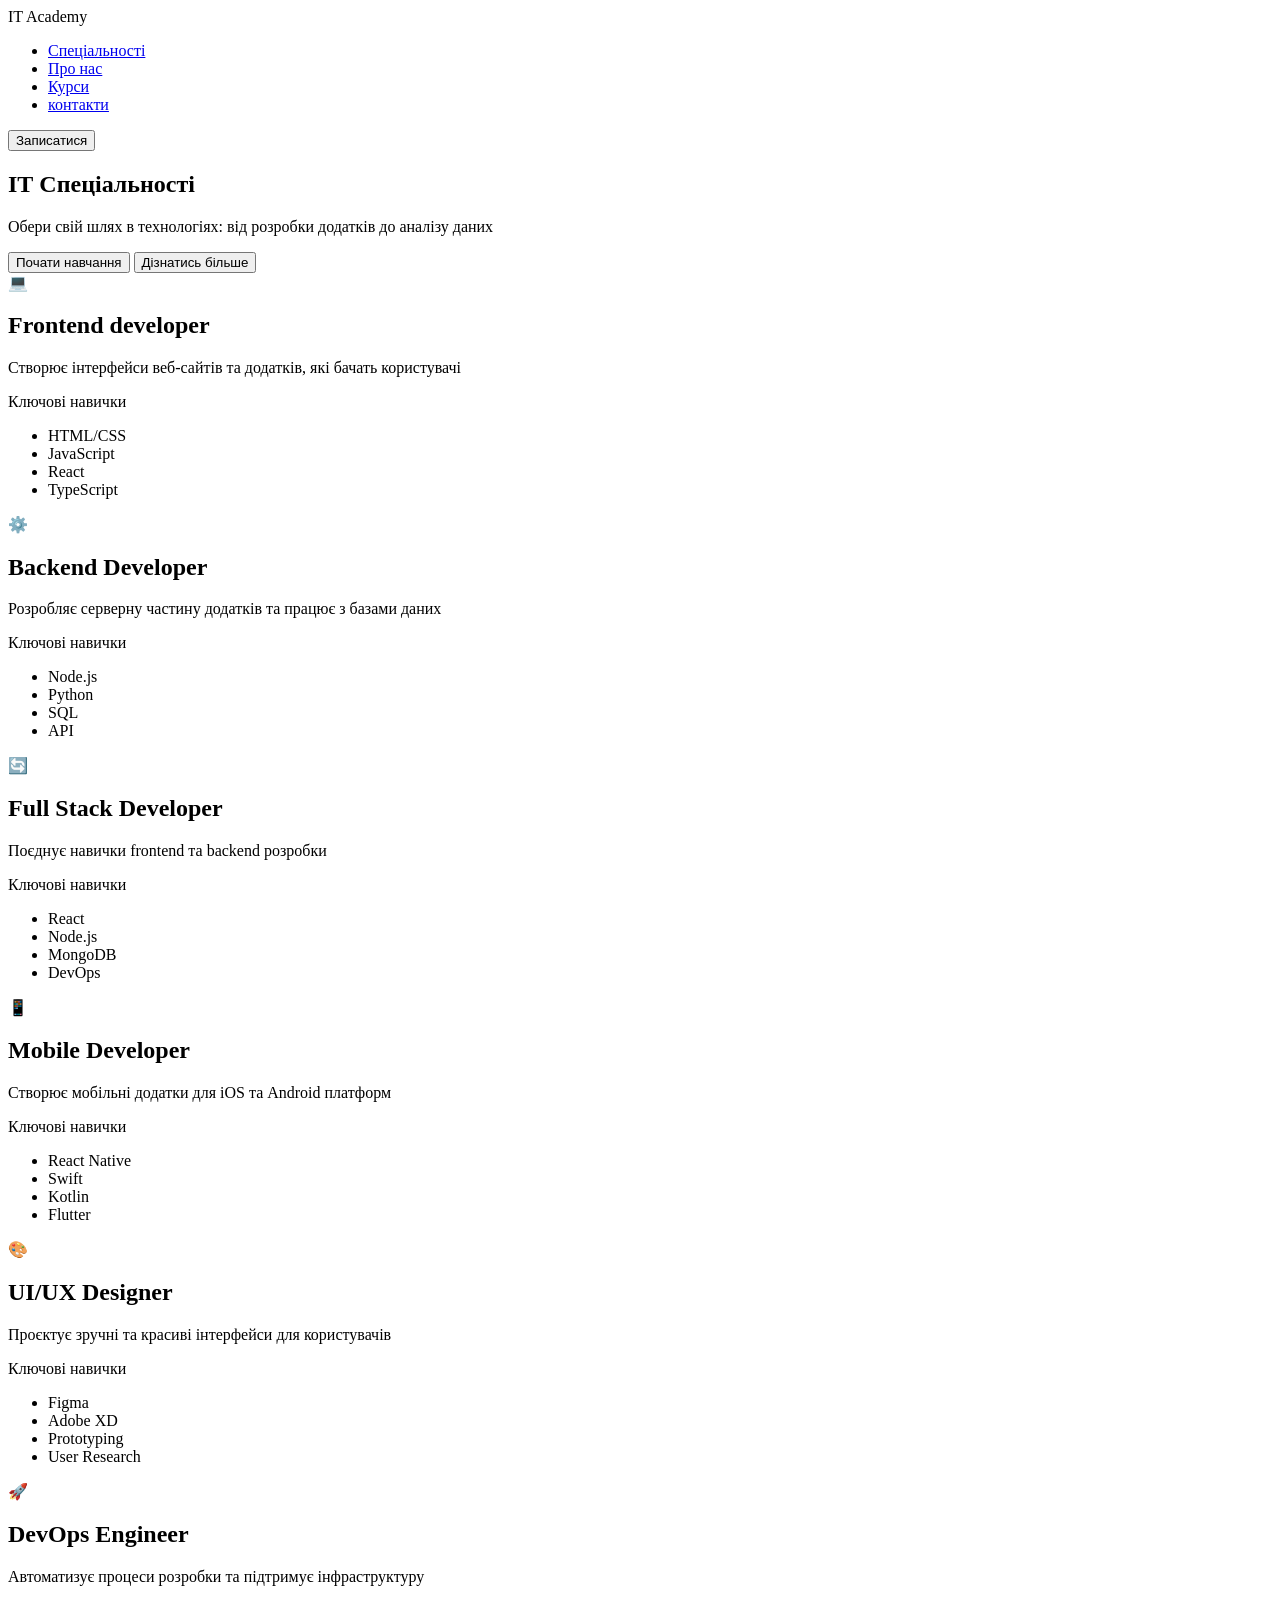
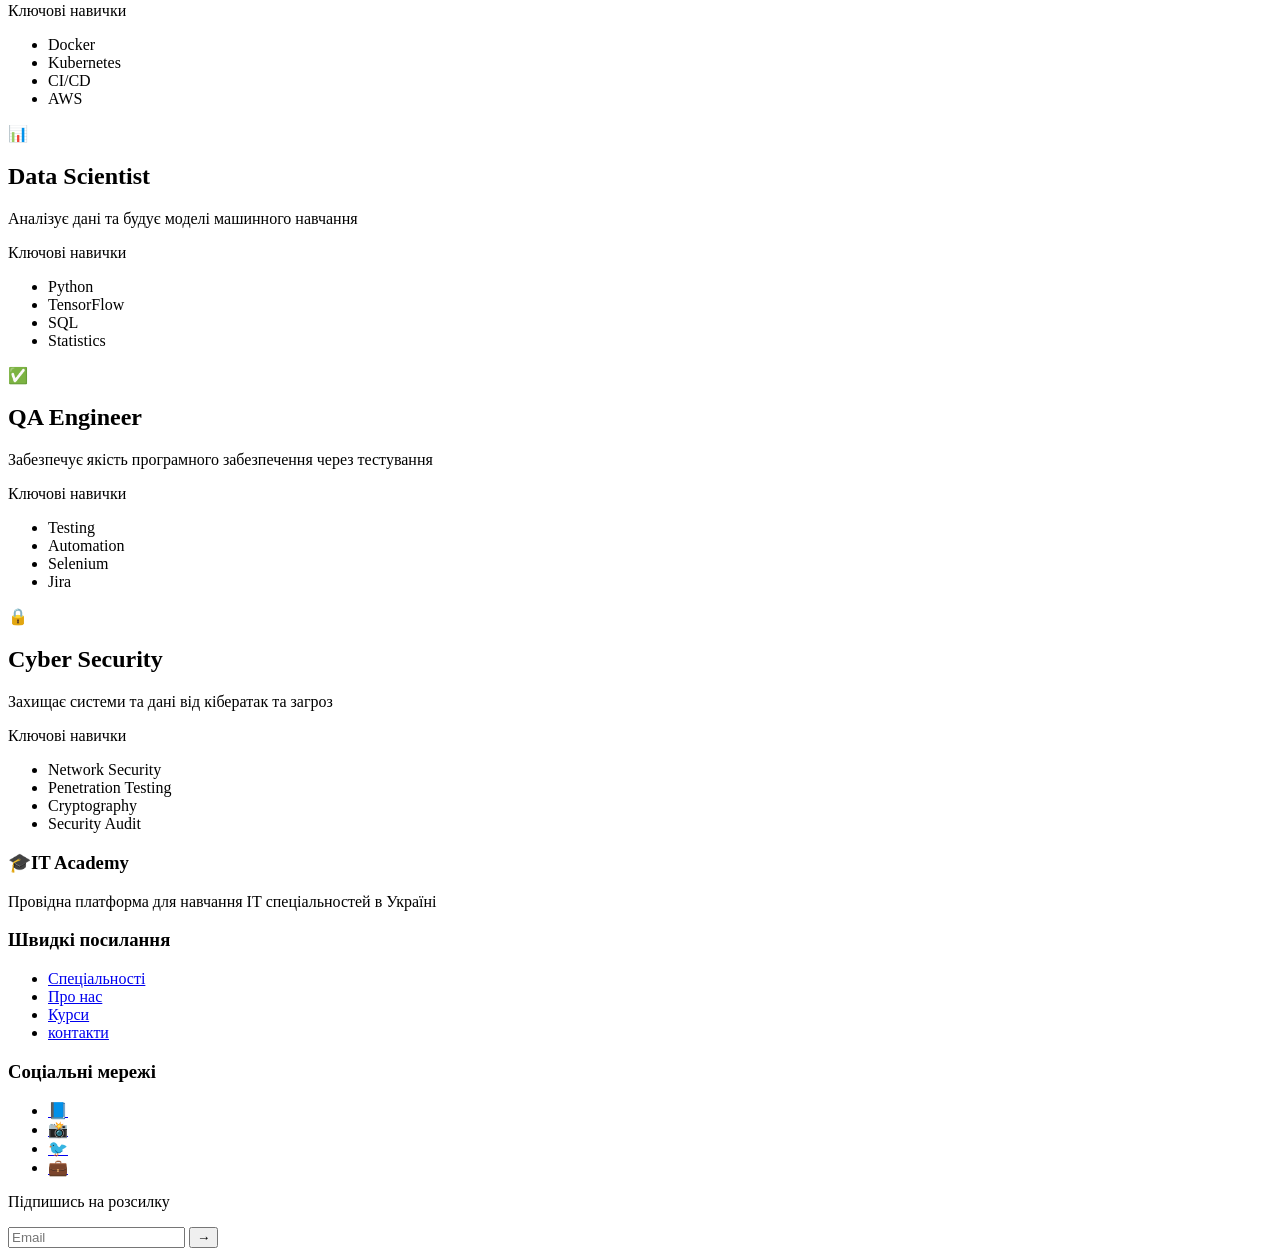
==== index2.html @ 8d69cfaa "Add files via upload" ====
<!DOCTYPE html>
<html lang="en">
<head>
    <meta charset="UTF-8">
    <title>Document</title>
    <link rel="stylesheet" href="style/styles2.css" type="text/css">
</head>
<body>
<header class="header">
    <div class="wrapper header-grid">
        <div class="logo"><span></span>IT Academy</div>
        <nav class="menu">
            <ul>
                <li><a href="#">Спеціальності</a></li>
                <li><a href="#">Про нас</a></li>
                <li><a href="#">Курси</a></li>
                <li><a href="#">контакти</a></li>
            </ul>
        </nav>
        <button class="header-btn">Записатися</button>
    </div>
</header>
<main>
    <section>
        <div class="wrapper start_studying_grid">
            <h1>ІТ Спеціальності</h1>
            <p>Обери свій шлях в технологіях: від розробки додатків до аналізу даних</p>
            <div>
                <button class="btn btn_start">Почати навчання</button>
                <button class="btn btn_more">Дізнатись більше</button>
            </div>
        </div>
    </section>
    <section class="cards-section">
        <div class="wrapper">
            <div class="cards_grid">
                <article class="card">
                    <div class="card_icon">💻</div>
                    <h2>Frontend developer</h2>
                    <p>Створює інтерфейси веб-сайтів та додатків, які бачать користувачі</p>
                    <div class="card_info">
                        <span>Ключові навички</span>
                        <ul class="tags">
                            <li>HTML/CSS</li>
                            <li>JavaScript</li>
                            <li>React</li>
                            <li>TypeScript</li>
                        </ul>
                    </div>
                </article>
                <article class="card">
                    <div class="card_icon">⚙️</div>
                    <h2>Backend Developer</h2>
                    <p>Розробляє серверну частину додатків та працює з базами даних</p>
                    <div class="card_info">
                        <span>Ключові навички</span>
                        <ul class="tags">
                            <li>Node.js</li>
                            <li>Python</li>
                            <li>SQL</li>
                            <li>API</li>
                        </ul>
                    </div>
                </article>
                <article class="card">
                    <div class="card_icon">🔄</div>
                    <h2>Full Stack Developer</h2>
                    <p>Поєднує навички frontend та backend розробки</p>
                    <div class="card_info">
                        <span>Ключові навички</span>
                        <ul class="tags">
                            <li>React</li>
                            <li>Node.js</li>
                            <li>MongoDB</li>
                            <li>DevOps</li>
                        </ul>
                    </div>
                </article>
                <article class="card">
                    <div class="card_icon">📱</div>
                    <h2>Mobile Developer</h2>
                    <p>Створює мобільні додатки для iOS та Android платформ</p>
                    <div class="card_info">
                        <span>Ключові навички</span>
                        <ul class="tags">
                            <li>React Native</li>
                            <li>Swift</li>
                            <li>Kotlin</li>
                            <li>Flutter</li>
                        </ul>
                    </div>
                </article>
                <article class="card">
                    <div class="card_icon">🎨</div>
                    <h2>UI/UX Designer</h2>
                    <p>Проєктує зручні та красиві інтерфейси для користувачів</p>
                    <div class="card_info">
                        <span>Ключові навички</span>
                        <ul class="tags">
                            <li>Figma</li>
                            <li>Adobe XD</li>
                            <li>Prototyping</li>
                            <li>User Research</li>
                        </ul>
                    </div>
                </article>
                <article class="card">
                    <div class="card_icon">🚀</div>
                    <h2>DevOps Engineer</h2>
                    <p>Автоматизує процеси розробки та підтримує інфраструктуру</p>
                    <div class="card_info">
                        <span>Ключові навички</span>
                        <ul class="tags">
                            <li>Docker</li>
                            <li>Kubernetes</li>
                            <li>CI/CD</li>
                            <li>AWS</li>
                        </ul>
                    </div>
                </article>
                <article class="card">
                    <div class="card_icon">📊</div>
                    <h2>Data Scientist</h2>
                    <p>Аналізує дані та будує моделі машинного навчання</p>
                    <div class="card_info">
                        <span>Ключові навички</span>
                        <ul class="tags">
                            <li>Python</li>
                            <li>TensorFlow</li>
                            <li>SQL</li>
                            <li>Statistics</li>
                        </ul>
                    </div>
                </article>
                <article class="card">
                    <div class="card_icon">✅</div>
                    <h2>QA Engineer</h2>
                    <p>Забезпечує якість програмного забезпечення через тестування</p>
                    <div class="card_info">
                        <span>Ключові навички</span>
                        <ul class="tags">
                            <li>Testing</li>
                            <li>Automation</li>
                            <li>Selenium</li>
                            <li>Jira</li>
                        </ul>
                    </div>
                </article>
                <article class="card">
                    <div class="card_icon">🔒</div>
                    <h2>Cyber Security</h2>
                    <p>Захищає системи та дані від кібератак та загроз</p>
                    <div class="card_info">
                        <span>Ключові навички</span>
                        <ul class="tags">
                            <li>Network Security</li>
                            <li>Penetration Testing</li>
                            <li>Cryptography</li>
                            <li>Security Audit</li>
                        </ul>
                    </div>
                </article>
            </div>
        </div>
    </section>
</main>
<footer>
    <div class="wrapper footer-grid">
        <div class="footer-column">
            <h3>🎓<span></span>IT Academy</h3>
            <p>Провідна платформа для навчання ІТ спеціальностей в Україні</p>
        </div>
        <div class="footer-column">
            <h3>Швидкі посилання</h3>
            <ul class="social">
                <li><a href="#">Спеціальності</a></li>
                <li><a href="#">Про нас</a></li>
                <li><a href="#">Курси</a></li>
                <li><a href="#">контакти</a></li>
            </ul>
        </div>
        <div class="footer-column">
            <h3>Соціальні мережі</h3>
            <ul class="social">
                <li><a href="#">📘</a></li>
                <li><a href="#">📸</a></li>
                <li><a href="#">🐦</a></li>
                <li><a href="#">💼</a></li>
            </ul>
        </div>
        <p class="subscribe-title">Підпишись на розсилку</p>
        <div class="subscribe-grid">
            <input type="email" placeholder="Email">
            <button>→</button>
        </div>
    </div>
</footer>
</body>
</html>
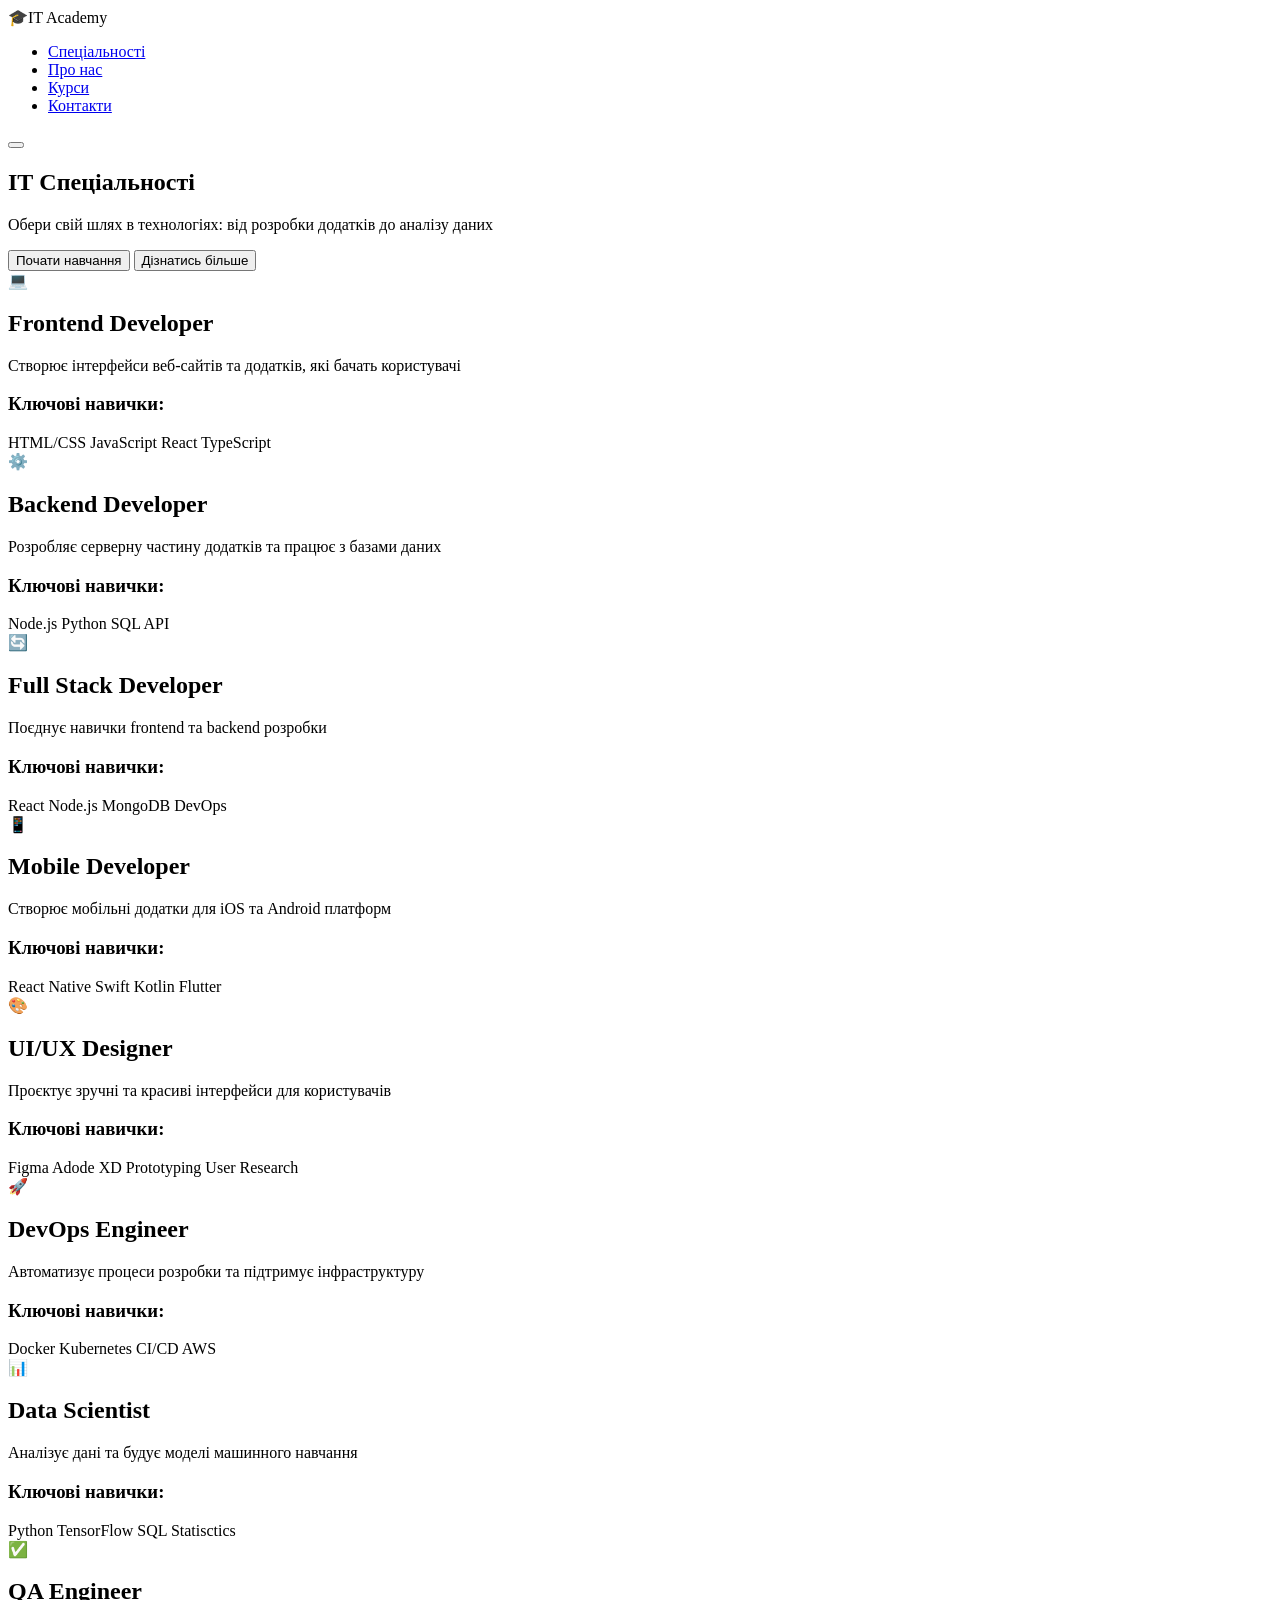
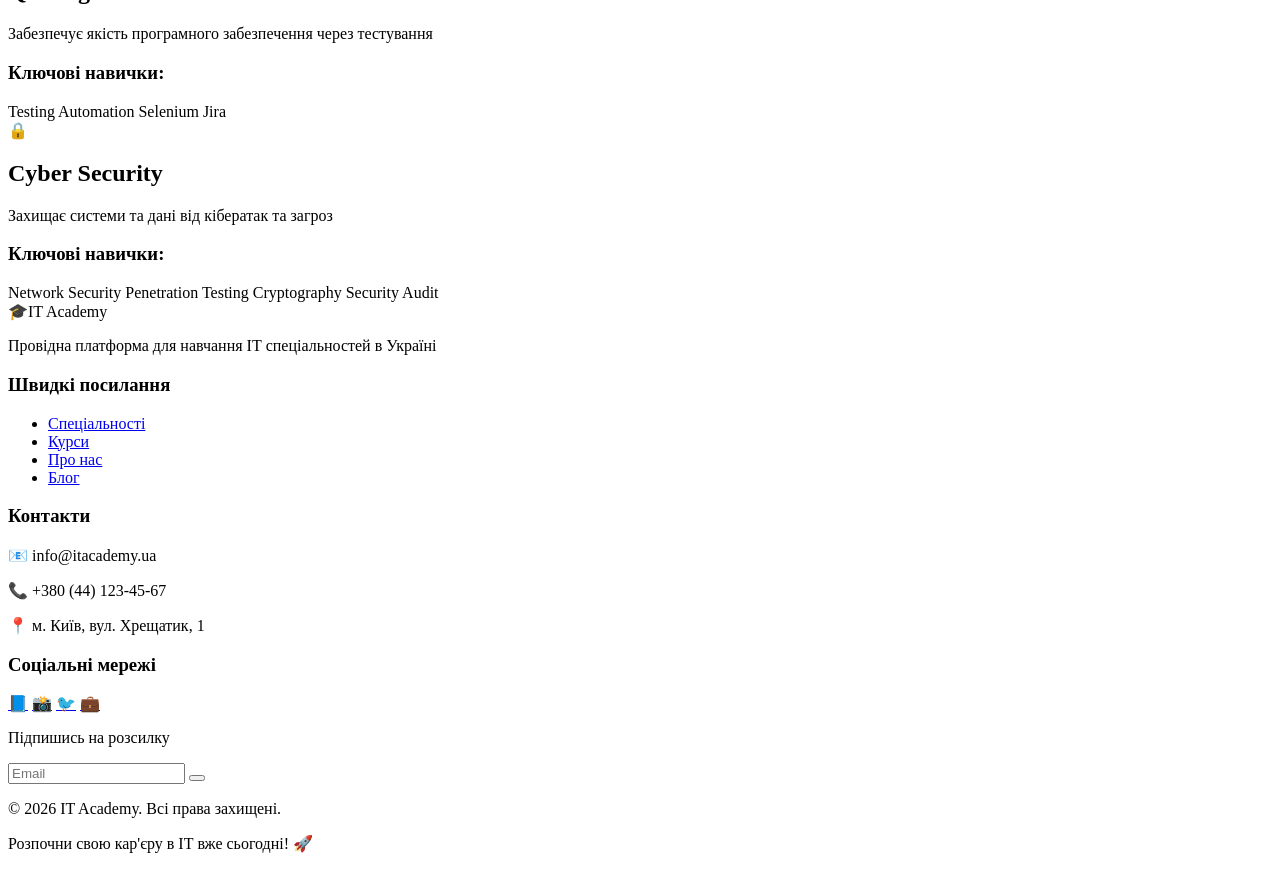
==== commit 89395751: "Update index2.html" ====
--- a/index2.html
+++ b/index2.html
@@ -2,198 +2,200 @@
 <html lang="en">
 <head>
     <meta charset="UTF-8">
-    <title>Document</title>
-    <link rel="stylesheet" href="style/styles2.css" type="text/css">
+    <title>IT-спеціальності</title>
+    <link rel="stylesheet" href="style/style.css" type="text/css" >
 </head>
 <body>
 <header class="header">
     <div class="wrapper header-grid">
-        <div class="logo"><span></span>IT Academy</div>
-        <nav class="menu">
+        <div class="logo"><span>🎓</span>IT Academy</div>
+        <nav>
             <ul>
-                <li><a href="#">Спеціальності</a></li>
-                <li><a href="#">Про нас</a></li>
-                <li><a href="#">Курси</a></li>
-                <li><a href="#">контакти</a></li>
+                <li><a href = "#">Спеціальності</a></li>
+                <li><a href = "#">Про нас</a></li>
+                <li><a href = "#">Курси</a></li>
+                <li><a href = "#">Контакти</a></li>
             </ul>
         </nav>
-        <button class="header-btn">Записатися</button>
+        <button class="header-btn"></button>
     </div>
 </header>
 <main>
-    <section>
-        <div class="wrapper start_studying_grid">
+    <section class="hero">
+        <div class="wrapper hero-grid">
             <h1>ІТ Спеціальності</h1>
             <p>Обери свій шлях в технологіях: від розробки додатків до аналізу даних</p>
-            <div>
-                <button class="btn btn_start">Почати навчання</button>
-                <button class="btn btn_more">Дізнатись більше</button>
+            <div class="hero-btn">
+                <button class="btn btn-start">Почати навчання</button>
+                <button class="btn btn-more">Дізнатись більше</button>
             </div>
         </div>
     </section>
-    <section class="cards-section">
+    <section class="card-section">
         <div class="wrapper">
-            <div class="cards_grid">
-                <article class="card">
-                    <div class="card_icon">💻</div>
-                    <h2>Frontend developer</h2>
+            <div class="cards-grid">
+                <div class="card">
+                    <span class="card-icon">💻</span>
+                    <h2>Frontend Developer</h2>
                     <p>Створює інтерфейси веб-сайтів та додатків, які бачать користувачі</p>
-                    <div class="card_info">
-                        <span>Ключові навички</span>
-                        <ul class="tags">
-                            <li>HTML/CSS</li>
-                            <li>JavaScript</li>
-                            <li>React</li>
-                            <li>TypeScript</li>
-                        </ul>
-                    </div>
-                </article>
-                <article class="card">
-                    <div class="card_icon">⚙️</div>
+                    <h3>Ключові навички:</h3>
+                    <div class="tags">
+                        <span>HTML/CSS</span>
+                        <span>JavaScript</span>
+                        <span>React</span>
+                        <span>TypeScript</span>
+                    </div>
+                </div>
+                <div class="card">
+                    <span class="card-icon">⚙️</span>
                     <h2>Backend Developer</h2>
                     <p>Розробляє серверну частину додатків та працює з базами даних</p>
-                    <div class="card_info">
-                        <span>Ключові навички</span>
-                        <ul class="tags">
-                            <li>Node.js</li>
-                            <li>Python</li>
-                            <li>SQL</li>
-                            <li>API</li>
-                        </ul>
-                    </div>
-                </article>
-                <article class="card">
-                    <div class="card_icon">🔄</div>
+                    <h3>Ключові навички:</h3>
+                    <div class="tags">
+                        <span>Node.js</span>
+                        <span>Python</span>
+                        <span>SQL</span>
+                        <span>API</span>
+                    </div>
+                </div>
+                <div class="card">
+                    <span class="card-icon">🔄</span>
                     <h2>Full Stack Developer</h2>
                     <p>Поєднує навички frontend та backend розробки</p>
-                    <div class="card_info">
-                        <span>Ключові навички</span>
-                        <ul class="tags">
-                            <li>React</li>
-                            <li>Node.js</li>
-                            <li>MongoDB</li>
-                            <li>DevOps</li>
-                        </ul>
-                    </div>
-                </article>
-                <article class="card">
-                    <div class="card_icon">📱</div>
+                    <h3>Ключові навички:</h3>
+                    <div class="tags">
+                        <span>React</span>
+                        <span>Node.js</span>
+                        <span>MongoDB</span>
+                        <span>DevOps</span>
+                    </div>
+                </div>
+                <div class="card">
+                    <span class="card-icon">📱</span>
                     <h2>Mobile Developer</h2>
                     <p>Створює мобільні додатки для iOS та Android платформ</p>
-                    <div class="card_info">
-                        <span>Ключові навички</span>
-                        <ul class="tags">
-                            <li>React Native</li>
-                            <li>Swift</li>
-                            <li>Kotlin</li>
-                            <li>Flutter</li>
-                        </ul>
-                    </div>
-                </article>
-                <article class="card">
-                    <div class="card_icon">🎨</div>
+                    <h3>Ключові навички:</h3>
+                    <div class="tags">
+                        <span>React Native</span>
+                        <span>Swift</span>
+                        <span>Kotlin</span>
+                        <span>Flutter</span>
+                    </div>
+                </div>
+                <div class="card">
+                    <span class="card-icon">🎨</span>
                     <h2>UI/UX Designer</h2>
                     <p>Проєктує зручні та красиві інтерфейси для користувачів</p>
-                    <div class="card_info">
-                        <span>Ключові навички</span>
-                        <ul class="tags">
-                            <li>Figma</li>
-                            <li>Adobe XD</li>
-                            <li>Prototyping</li>
-                            <li>User Research</li>
-                        </ul>
-                    </div>
-                </article>
-                <article class="card">
-                    <div class="card_icon">🚀</div>
+                    <h3>Ключові навички:</h3>
+                    <div class="tags">
+                        <span>Figma</span>
+                        <span>Adode XD</span>
+                        <span>Prototyping</span>
+                        <span>User Research</span>
+                    </div>
+                </div>
+                <div class="card">
+                    <span class="card-icon">🚀</span>
                     <h2>DevOps Engineer</h2>
                     <p>Автоматизує процеси розробки та підтримує інфраструктуру</p>
-                    <div class="card_info">
-                        <span>Ключові навички</span>
-                        <ul class="tags">
-                            <li>Docker</li>
-                            <li>Kubernetes</li>
-                            <li>CI/CD</li>
-                            <li>AWS</li>
-                        </ul>
-                    </div>
-                </article>
-                <article class="card">
-                    <div class="card_icon">📊</div>
+                    <h3>Ключові навички:</h3>
+                    <div class="tags">
+                        <span>Docker</span>
+                        <span>Kubernetes</span>
+                        <span>CI/CD</span>
+                        <span>AWS</span>
+                    </div>
+                </div>
+                <div class="card">
+                    <span class="card-icon">📊</span>
                     <h2>Data Scientist</h2>
                     <p>Аналізує дані та будує моделі машинного навчання</p>
-                    <div class="card_info">
-                        <span>Ключові навички</span>
-                        <ul class="tags">
-                            <li>Python</li>
-                            <li>TensorFlow</li>
-                            <li>SQL</li>
-                            <li>Statistics</li>
-                        </ul>
-                    </div>
-                </article>
-                <article class="card">
-                    <div class="card_icon">✅</div>
+                    <h3>Ключові навички:</h3>
+                    <div class="tags">
+                        <span>Python</span>
+                        <span>TensorFlow</span>
+                        <span>SQL</span>
+                        <span>Statisctics</span>
+                    </div>
+                </div>
+                <div class="card">
+                    <span class="card-icon">✅</span>
                     <h2>QA Engineer</h2>
                     <p>Забезпечує якість програмного забезпечення через тестування</p>
-                    <div class="card_info">
-                        <span>Ключові навички</span>
-                        <ul class="tags">
-                            <li>Testing</li>
-                            <li>Automation</li>
-                            <li>Selenium</li>
-                            <li>Jira</li>
-                        </ul>
-                    </div>
-                </article>
-                <article class="card">
-                    <div class="card_icon">🔒</div>
+                    <h3>Ключові навички:</h3>
+                    <div class="tags">
+                        <span>Testing</span>
+                        <span>Automation</span>
+                        <span>Selenium</span>
+                        <span>Jira</span>
+                    </div>
+                </div>
+                <div class="card">
+                    <span class="card-icon">🔒</span>
                     <h2>Cyber Security</h2>
                     <p>Захищає системи та дані від кібератак та загроз</p>
-                    <div class="card_info">
-                        <span>Ключові навички</span>
-                        <ul class="tags">
-                            <li>Network Security</li>
-                            <li>Penetration Testing</li>
-                            <li>Cryptography</li>
-                            <li>Security Audit</li>
-                        </ul>
-                    </div>
-                </article>
+                    <h3>Ключові навички:</h3>
+                    <div class="tags">
+                        <span>Network Security</span>
+                        <span>Penetration Testing</span>
+                        <span>Cryptography</span>
+                        <span>Security Audit</span>
+                    </div>
+                </div>
             </div>
         </div>
     </section>
 </main>
-<footer>
-    <div class="wrapper footer-grid">
-        <div class="footer-column">
-            <h3>🎓<span></span>IT Academy</h3>
-            <p>Провідна платформа для навчання ІТ спеціальностей в Україні</p>
-        </div>
-        <div class="footer-column">
-            <h3>Швидкі посилання</h3>
-            <ul class="social">
-                <li><a href="#">Спеціальності</a></li>
-                <li><a href="#">Про нас</a></li>
-                <li><a href="#">Курси</a></li>
-                <li><a href="#">контакти</a></li>
-            </ul>
-        </div>
-        <div class="footer-column">
-            <h3>Соціальні мережі</h3>
-            <ul class="social">
-                <li><a href="#">📘</a></li>
-                <li><a href="#">📸</a></li>
-                <li><a href="#">🐦</a></li>
-                <li><a href="#">💼</a></li>
-            </ul>
-        </div>
-        <p class="subscribe-title">Підпишись на розсилку</p>
-        <div class="subscribe-grid">
-            <input type="email" placeholder="Email">
-            <button>→</button>
-        </div>
+<footer class="footer">
+    <div class="wrapper footer-container">
+        <div class="footer-top">
+            <div class="footer-column">
+                <div class="footer-logo"><span>🎓</span>IT Academy</div>
+                <p class = "footer-description">
+                    Провідна платформа для навчання ІТ спеціальностей в Україні
+                </p>
+            </div>
+            <div class="footer-column">
+                <h3>Швидкі посилання</h3>
+                <ul>
+                    <li><a href = "#">Спеціальності</a></li>
+                    <li><a href = "#">Курси</a></li>
+                    <li><a href = "#">Про нас</a></li>
+                    <li><a href = "#">Блог</a></li>
+                </ul>
+            </div>
+
+            <div class="footer-column">
+                <h3>Контакти</h3>
+                <p>📧 info@itacademy.ua</p>
+                <p>📞 +380 (44) 123-45-67</p>
+                <p>📍 м. Київ, вул. Хрещатик, 1</p>
+            </div>
+
+            <div class="footer-column">
+                <h3>Соціальні мережі</h3>
+                <div class="social">
+                    <a href = "#">📘</a>
+                    <a href = "#">📸</a>
+                    <a href = "#">🐦</a>
+                    <a href = "#">💼</a>
+                </div>
+                <p class="subscribe-label">
+                    Підпишись на розсилку
+                </p>
+                <form class="subscribe-form">
+                    <input type="email" placeholder="Email">
+                    <button></button>
+                </form>
+            </div>
+        </div>
+        <div class="footer-bottom">
+            <p> © 2026 IT Academy. Всі права захищені.</p>
+            <p>Розпочни свою кар'єру в ІТ вже сьогодні! 🚀</p>
+        </div>
+
     </div>
+
 </footer>
 </body>
-</html>+</html>
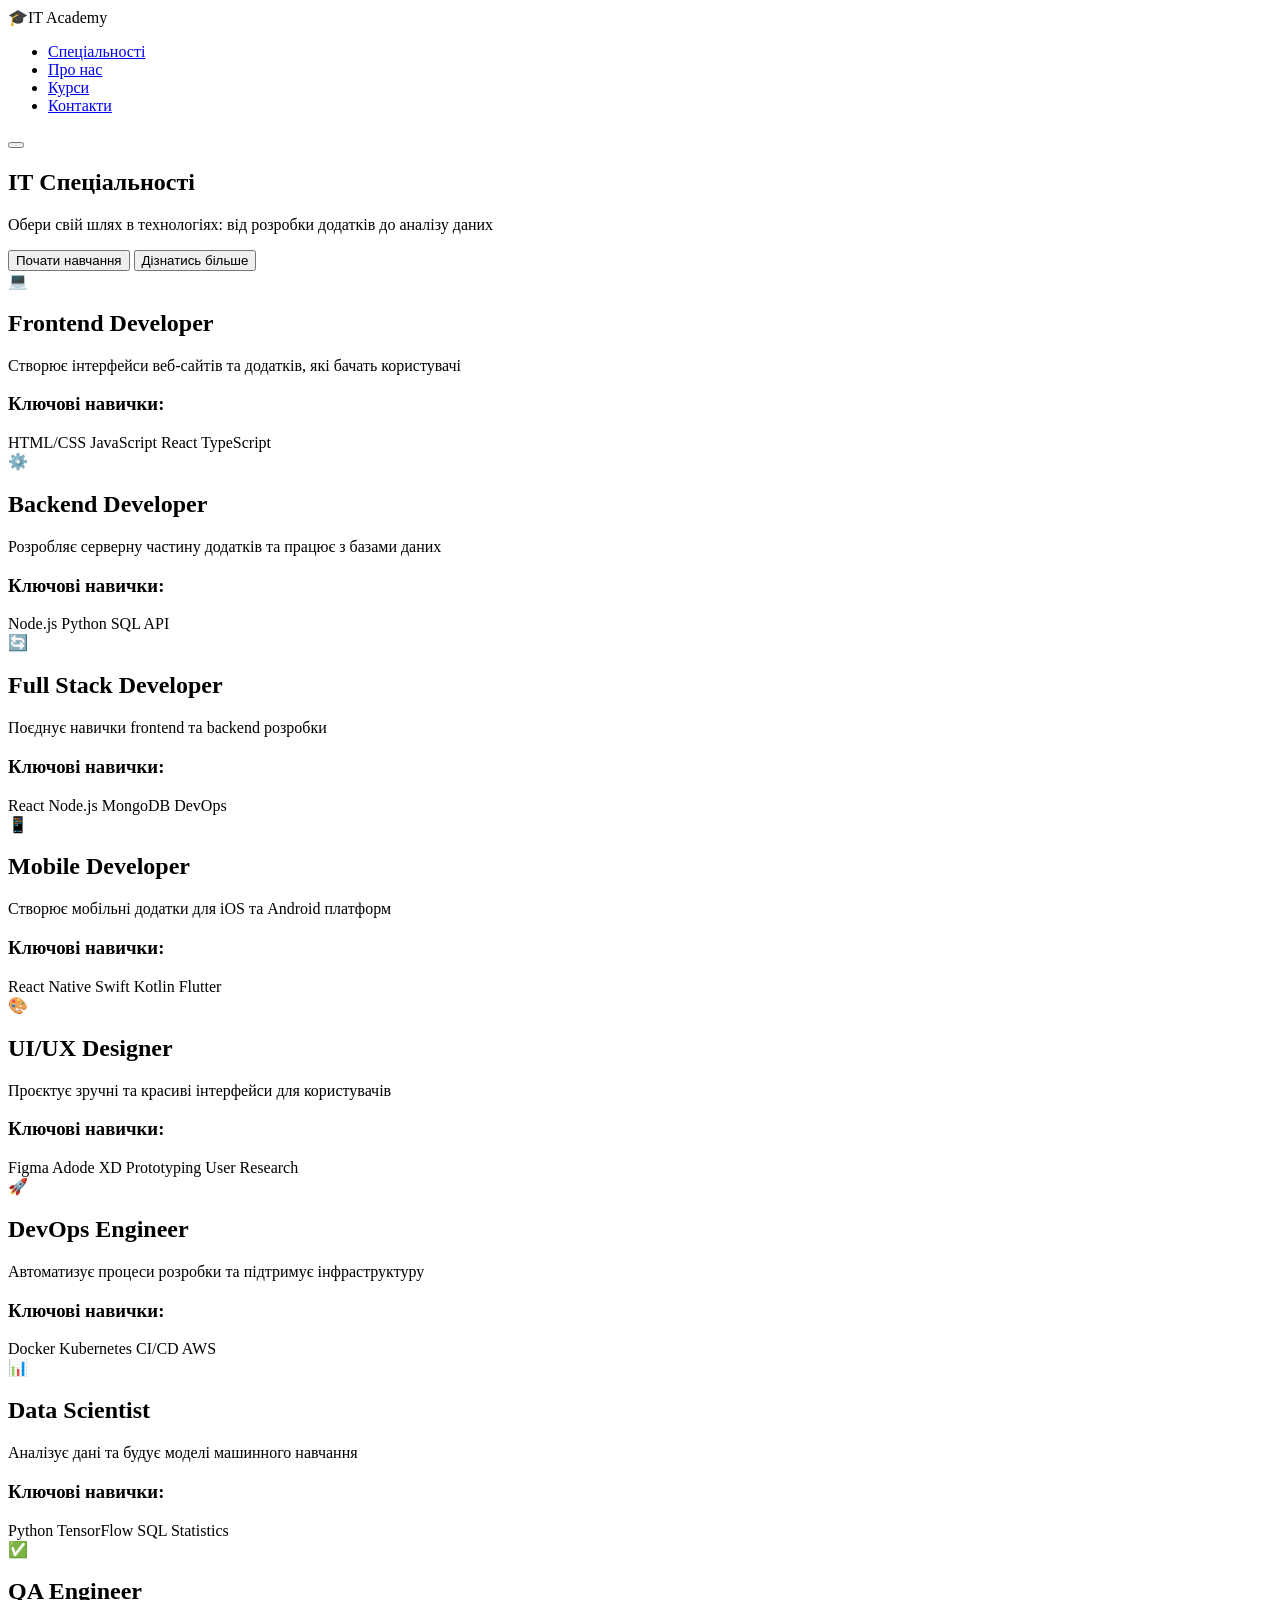
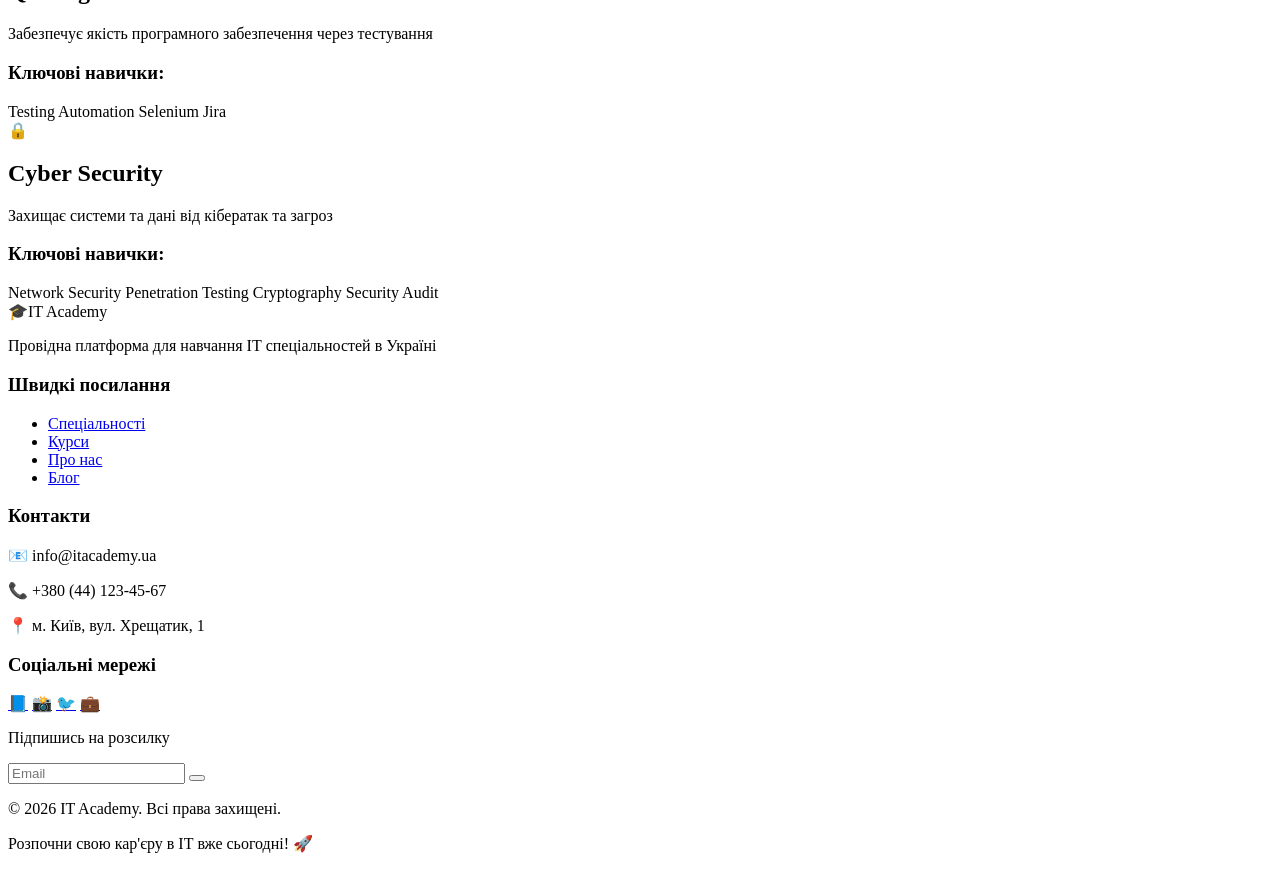
==== commit 83f2e743: "Update index2.html" ====
--- a/index2.html
+++ b/index2.html
@@ -3,7 +3,7 @@
 <head>
     <meta charset="UTF-8">
     <title>IT-спеціальності</title>
-    <link rel="stylesheet" href="style/style.css" type="text/css" >
+    <link rel="stylesheet" href="style/style.grid.css" type="text/css" >
 </head>
 <body>
 <header class="header">
@@ -31,23 +31,23 @@
             </div>
         </div>
     </section>
-    <section class="card-section">
+    <section class="specialties-section">
         <div class="wrapper">
-            <div class="cards-grid">
-                <div class="card">
-                    <span class="card-icon">💻</span>
+            <div class="specialties-grid">
+                <div class="specialty-item">
+                    <span class="specialty-icon">💻</span>
                     <h2>Frontend Developer</h2>
                     <p>Створює інтерфейси веб-сайтів та додатків, які бачать користувачі</p>
                     <h3>Ключові навички:</h3>
-                    <div class="tags">
+                    <div class="skill-tags">
                         <span>HTML/CSS</span>
                         <span>JavaScript</span>
                         <span>React</span>
                         <span>TypeScript</span>
                     </div>
                 </div>
-                <div class="card">
-                    <span class="card-icon">⚙️</span>
+                <div class="specialty-item">
+                    <span class="specialty-icon">⚙️</span>
                     <h2>Backend Developer</h2>
                     <p>Розробляє серверну частину додатків та працює з базами даних</p>
                     <h3>Ключові навички:</h3>
@@ -58,84 +58,84 @@
                         <span>API</span>
                     </div>
                 </div>
-                <div class="card">
-                    <span class="card-icon">🔄</span>
+                <div class="specialty-item">
+                    <span class="specialty-icon">🔄</span>
                     <h2>Full Stack Developer</h2>
                     <p>Поєднує навички frontend та backend розробки</p>
                     <h3>Ключові навички:</h3>
-                    <div class="tags">
+                    <div class="skill-tags">
                         <span>React</span>
                         <span>Node.js</span>
                         <span>MongoDB</span>
                         <span>DevOps</span>
                     </div>
                 </div>
-                <div class="card">
-                    <span class="card-icon">📱</span>
+                <div class="specialty-item">
+                    <span class="specialty-icon">📱</span>
                     <h2>Mobile Developer</h2>
                     <p>Створює мобільні додатки для iOS та Android платформ</p>
                     <h3>Ключові навички:</h3>
-                    <div class="tags">
+                    <div class="skill-tags">
                         <span>React Native</span>
                         <span>Swift</span>
                         <span>Kotlin</span>
                         <span>Flutter</span>
                     </div>
                 </div>
-                <div class="card">
-                    <span class="card-icon">🎨</span>
+                <div class="specialty-item">
+                    <span class="specialty-icon">🎨</span>
                     <h2>UI/UX Designer</h2>
                     <p>Проєктує зручні та красиві інтерфейси для користувачів</p>
                     <h3>Ключові навички:</h3>
-                    <div class="tags">
+                    <div class="skill-tags">
                         <span>Figma</span>
                         <span>Adode XD</span>
                         <span>Prototyping</span>
                         <span>User Research</span>
                     </div>
                 </div>
-                <div class="card">
-                    <span class="card-icon">🚀</span>
+                <div class="specialty-item">
+                    <span class="specialty-icon">🚀</span>
                     <h2>DevOps Engineer</h2>
                     <p>Автоматизує процеси розробки та підтримує інфраструктуру</p>
                     <h3>Ключові навички:</h3>
-                    <div class="tags">
+                    <div class="skill-tags">
                         <span>Docker</span>
                         <span>Kubernetes</span>
                         <span>CI/CD</span>
                         <span>AWS</span>
                     </div>
                 </div>
-                <div class="card">
-                    <span class="card-icon">📊</span>
+                <div class="specialty-item">
+                    <span class="specialty-icon">📊</span>
                     <h2>Data Scientist</h2>
                     <p>Аналізує дані та будує моделі машинного навчання</p>
                     <h3>Ключові навички:</h3>
-                    <div class="tags">
+                    <div class="skill-tags">
                         <span>Python</span>
                         <span>TensorFlow</span>
                         <span>SQL</span>
-                        <span>Statisctics</span>
-                    </div>
-                </div>
-                <div class="card">
-                    <span class="card-icon">✅</span>
+                        <span>Statistics</span>
+                    </div>
+                </div>
+                <div class="specialty-item">
+                    <span class="specialty-icon">✅</span>
                     <h2>QA Engineer</h2>
                     <p>Забезпечує якість програмного забезпечення через тестування</p>
                     <h3>Ключові навички:</h3>
-                    <div class="tags">
+                    <div class="skill-tags">
                         <span>Testing</span>
                         <span>Automation</span>
                         <span>Selenium</span>
                         <span>Jira</span>
                     </div>
                 </div>
-                <div class="card">
-                    <span class="card-icon">🔒</span>
+                <div class="specialty-item">
+                    <span class="specialty-icon">🔒</span>
                     <h2>Cyber Security</h2>
                     <p>Захищає системи та дані від кібератак та загроз</p>
                     <h3>Ключові навички:</h3>
-                    <div class="tags">
+                    <div class="skill-tags">
                         <span>Network Security</span>
                         <span>Penetration Testing</span>
                         <span>Cryptography</span>
